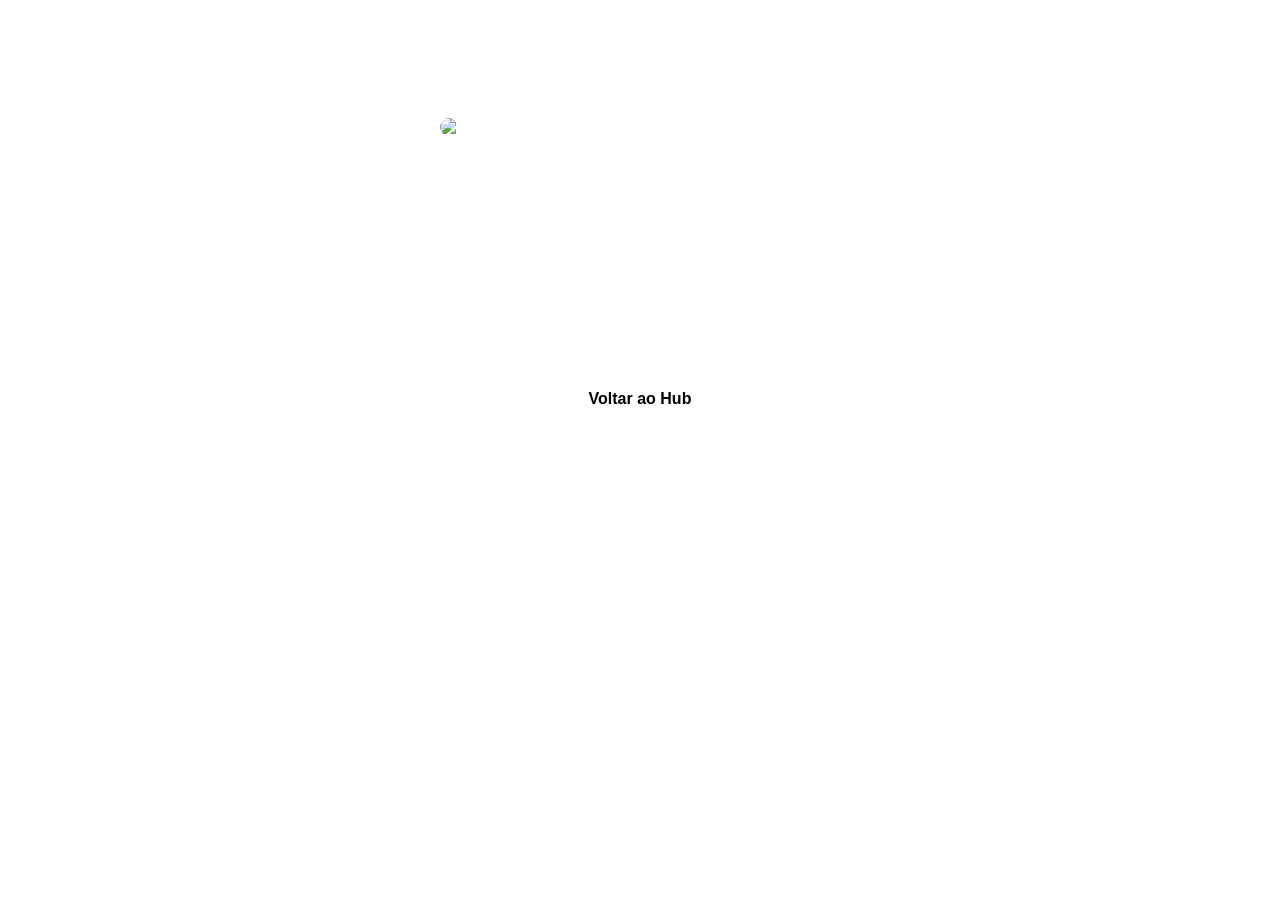
==== pap.html @ 2995ec82 "Create pap.html" ====
<!DOCTYPE html>
<html lang="pt">
<head>
  <meta charset="UTF-8">
  <meta name="viewport" content="width=device-width, initial-scale=1.0">
  <title>A minha PAP - My Creative Hub</title>
  <link rel="stylesheet" href="style.css">
  <link rel="manifest" href="manifest.json">
</head>
<body>
  <header>
    <h1>A minha PAP</h1>
    <p class="bio">Projeto de Aptidão Profissional</p>
  </header>
  
  <main class="links-container">
    <div class="pap-content">
      <img src="assets/images/pap-preview.png" alt="Preview da PAP" class="pap-image">
      
      <p class="pap-text">
O meu projeto de PAP consiste num guia turístico interativo para a cidade do Porto, utilizando tecnologia de Realidade Aumentada (AR). Os utilizadores podem apontar o telemóvel para os principais monumentos (como a Torre dos Clérigos, na imagem) e ver informações históricas e animações 3D sobre o local. O objetivo é criar uma experiência de turismo imersiva e moderna. O design da app e a modelação 3D foram feitos no Blender e no Unity.
      </p>
    </div>
    
    <a href="index.html" class="btn">Voltar ao Hub</a>
  </main>
</body>
</html>
---- style.css ----
* { box-sizing: border-box; margin: 0; padding: 0; }

body { font-family: 'Segoe UI', sans-serif; background-color: #lalala; color: white; }

/* --- Ecrã Inicial --- */
.home-bg {
  background: linear-gradient(rgba(0,0,0,0.7), rgba(0,0,0,0.7)),
              url('assets/images/pap-preview.png');
  background-size: cover;
  background-position: center;
  min-height: 100vh;
  display: flex;
  flex-direction: column;
}

.menu-container { padding: 20px; }
.hamburger { font-size: 30px; cursor: pointer; text-shadow: 2px 2px 4px rgba(0,0,0,0.8);
}
.hidden { display: none; }
#nav-menu { background: rgba(255, 255, 255, 0.95); padding: 20px; border-radius: 10px; width: 90%; margin: 10px auto; }
#nav-menu a { display: block; color: black; padding: 10px; text-decoration: none; font- weight: bold; }

.hero-content {
  flex-grow: 1;
  display: flex;
  flex-direction: column;
  align-items: center;
  justify-content: center;
  text-align: center;
  text-shadow: 2px 2px 6px rgba(0,0,0,0.9);
}
  
.main-logo { width: 120px; border-radius: 20px; margin-bottom: 20px; }

/* Página PAP --- */
/* Garantir que o header e a main da página PAP centralizam tudo */
header { text-align: center; padding: 30px 20px 10px 20px; }
header .bio { color: rgba(255,255,255,0.7); font-size: 14px; margin-top: 5px; }

.links-container {
    display: flex;
    flex-direction: column;
    align-items: center;
    padding: 20px;
}

.pap-content {
  text-align: center;
  max-width: 600px;
}

.pap-image { width: 90%; max-width: 400px; display: block; margin: 0 auto 20px auto; border-radius: 15px; }
.pap-text { font-size: 16px; line-height: 1.6; max-width: 500px; margin: 0 auto; padding: 10px; text-align: justify; }

/* Botão e Rodapé */
.btn {
    display: block;
    width: 80%;
    max-width: 300px;
    background: white; color: black;
    text-align: center;
    padding: 15px;
    margin: 20px auto;
    border-radius: 12px; text-decoration: none;
    font-weight: bold;
}

footer { text-align: center; color: rgba(255,255,255,0.7); font-size: 10px; padding:
10px; margin-top: auto; }
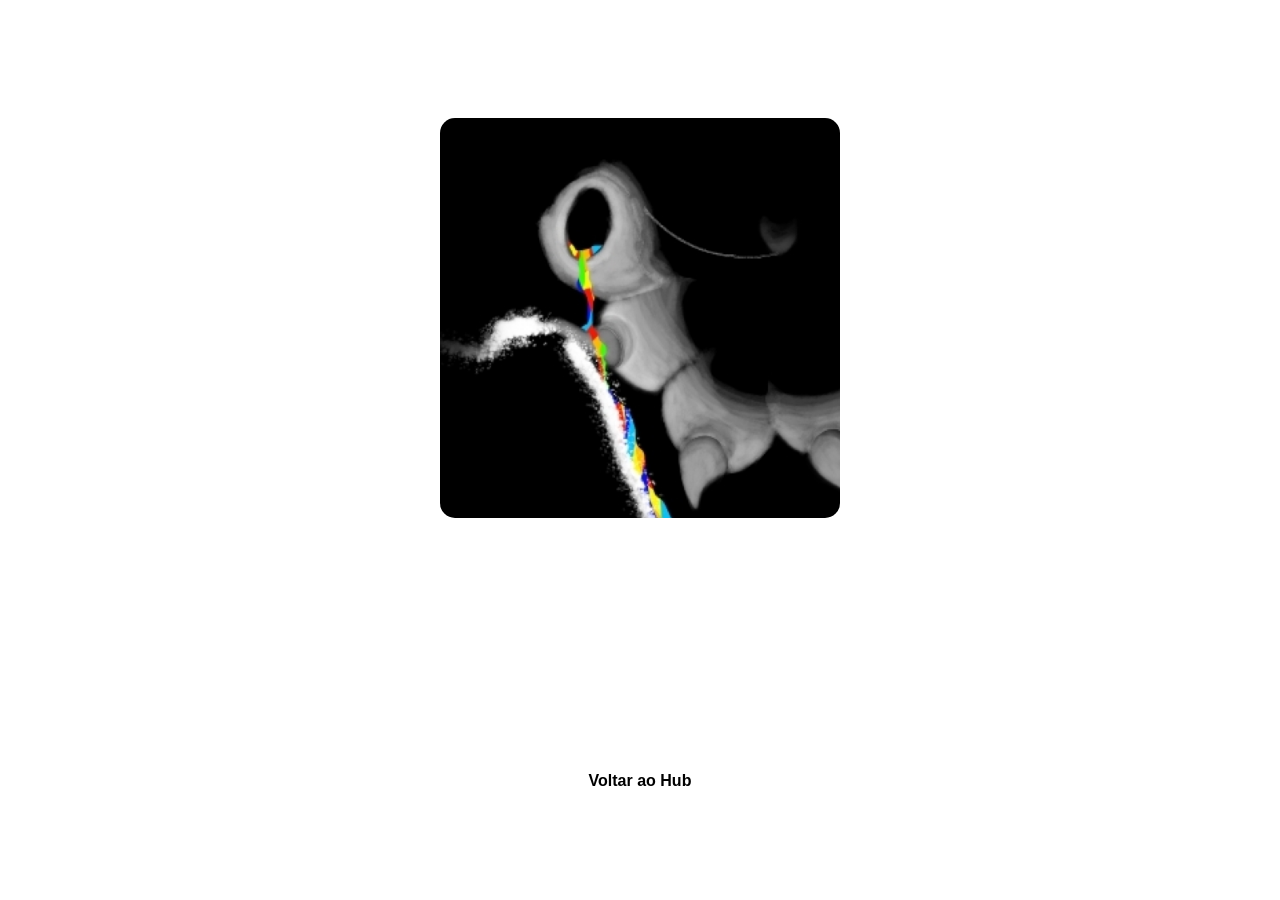
==== commit 711a03f3: "Update pap.html" ====
--- a/pap.html
+++ b/pap.html
@@ -15,7 +15,7 @@
   
   <main class="links-container">
     <div class="pap-content">
-      <img src="assets/images/pap-preview.png" alt="Preview da PAP" class="pap-image">
+      <img src="assets/images/pap-preview.jpg" alt="Preview da PAP" class="pap-image">
       
       <p class="pap-text">
 O meu projeto de PAP consiste num guia turístico interativo para a cidade do Porto, utilizando tecnologia de Realidade Aumentada (AR). Os utilizadores podem apontar o telemóvel para os principais monumentos (como a Torre dos Clérigos, na imagem) e ver informações históricas e animações 3D sobre o local. O objetivo é criar uma experiência de turismo imersiva e moderna. O design da app e a modelação 3D foram feitos no Blender e no Unity.
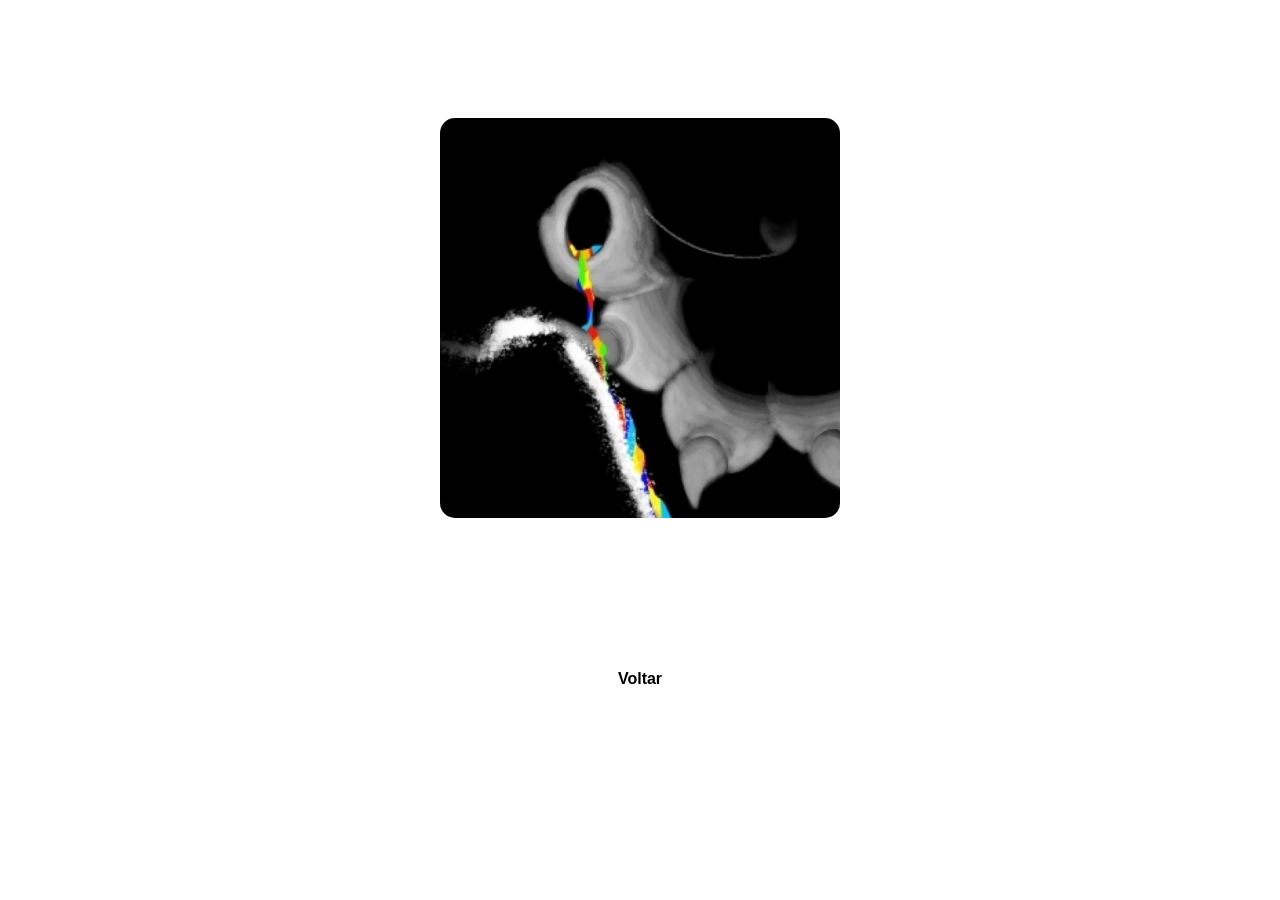
==== commit 509f3c6d: "Update pap.html" ====
--- a/pap.html
+++ b/pap.html
@@ -10,19 +10,17 @@
 <body>
   <header>
     <h1>A minha PAP</h1>
-    <p class="bio">Projeto de Aptidão Profissional</p>
+    <p class="bio">Prova de Aptidão Profissional</p>
   </header>
   
   <main class="links-container">
     <div class="pap-content">
       <img src="assets/images/pap-preview.jpg" alt="Preview da PAP" class="pap-image">
       
-      <p class="pap-text">
-O meu projeto de PAP consiste num guia turístico interativo para a cidade do Porto, utilizando tecnologia de Realidade Aumentada (AR). Os utilizadores podem apontar o telemóvel para os principais monumentos (como a Torre dos Clérigos, na imagem) e ver informações históricas e animações 3D sobre o local. O objetivo é criar uma experiência de turismo imersiva e moderna. O design da app e a modelação 3D foram feitos no Blender e no Unity.
-      </p>
+      <p class="pap-text">A minha PAP utiliza lagartas e elementos visuais e auditivos simbólicos para retratar isolamento e escapismo através do uso da imaginação.</p>
     </div>
     
-    <a href="index.html" class="btn">Voltar ao Hub</a>
+    <a href="index.html" class="btn">Voltar</a>
   </main>
 </body>
 </html>
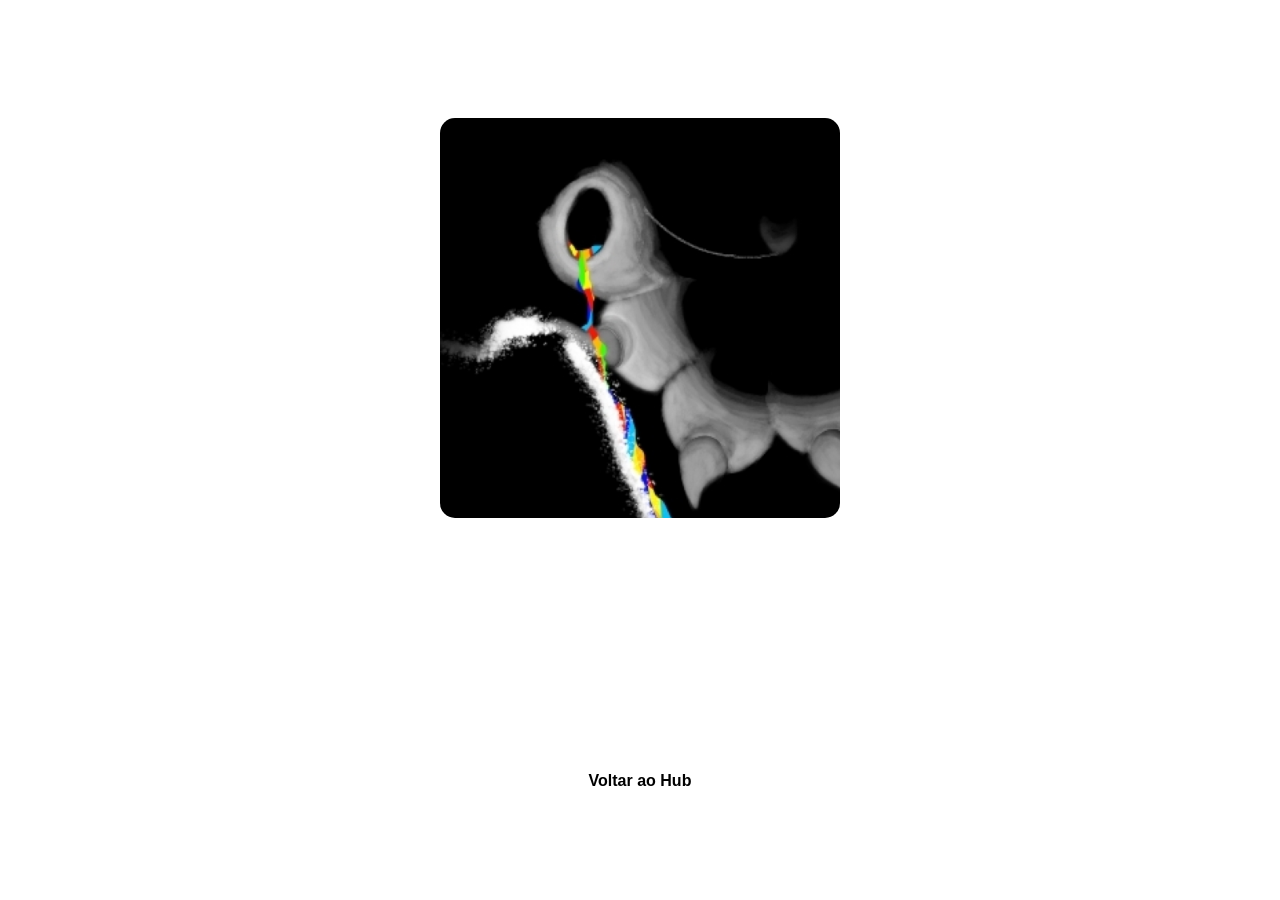
==== commit f368fd2e: "Update pap.html" ====
--- a/pap.html
+++ b/pap.html
@@ -10,17 +10,19 @@
 <body>
   <header>
     <h1>A minha PAP</h1>
-    <p class="bio">Prova de Aptidão Profissional</p>
+    <p class="bio">Projeto de Aptidão Profissional</p>
   </header>
   
   <main class="links-container">
     <div class="pap-content">
       <img src="assets/images/pap-preview.jpg" alt="Preview da PAP" class="pap-image">
       
-      <p class="pap-text">A minha PAP utiliza lagartas e elementos visuais e auditivos simbólicos para retratar isolamento e escapismo através do uso da imaginação.</p>
+      <p class="pap-text">
+O meu projeto de PAP consiste num guia turístico interativo para a cidade do Porto, utilizando tecnologia de Realidade Aumentada (AR). Os utilizadores podem apontar o telemóvel para os principais monumentos (como a Torre dos Clérigos, na imagem) e ver informações históricas e animações 3D sobre o local. O objetivo é criar uma experiência de turismo imersiva e moderna. O design da app e a modelação 3D foram feitos no Blender e no Unity.
+      </p>
     </div>
     
-    <a href="index.html" class="btn">Voltar</a>
+    <a href="index.html" class="btn">Voltar ao Hub</a>
   </main>
 </body>
 </html>
--- a/style.css
+++ b/style.css
@@ -1,3 +1,4 @@
+
 * { box-sizing: border-box; margin: 0; padding: 0; }
 
 body { font-family: 'Segoe UI', sans-serif; background-color: #lalala; color: white; }
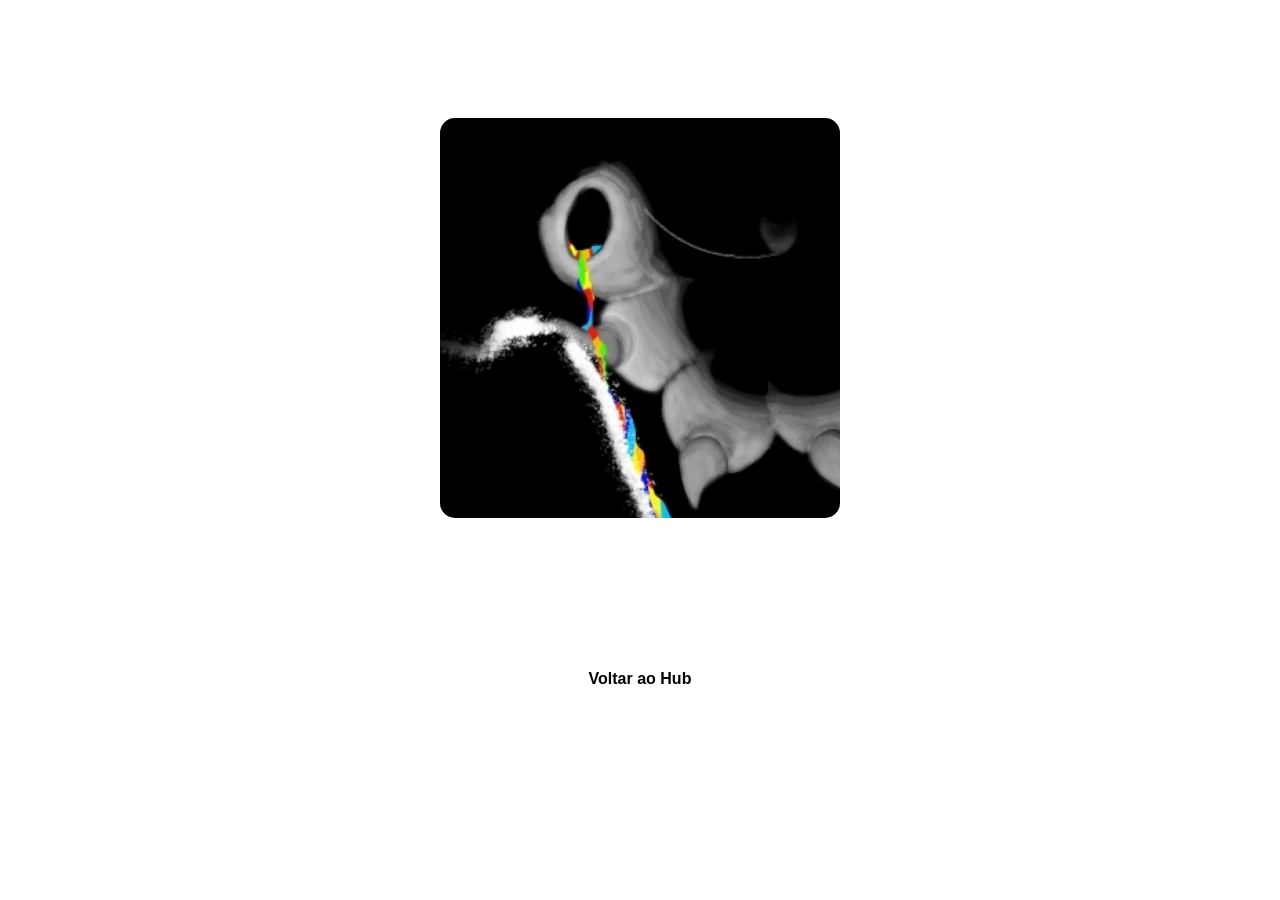
==== commit 201cd922: "Update pap.html" ====
--- a/pap.html
+++ b/pap.html
@@ -10,16 +10,14 @@
 <body>
   <header>
     <h1>A minha PAP</h1>
-    <p class="bio">Projeto de Aptidão Profissional</p>
+    <p class="bio">Deep Inside my Shell</p>
   </header>
   
   <main class="links-container">
     <div class="pap-content">
       <img src="assets/images/pap-preview.jpg" alt="Preview da PAP" class="pap-image">
       
-      <p class="pap-text">
-O meu projeto de PAP consiste num guia turístico interativo para a cidade do Porto, utilizando tecnologia de Realidade Aumentada (AR). Os utilizadores podem apontar o telemóvel para os principais monumentos (como a Torre dos Clérigos, na imagem) e ver informações históricas e animações 3D sobre o local. O objetivo é criar uma experiência de turismo imersiva e moderna. O design da app e a modelação 3D foram feitos no Blender e no Unity.
-      </p>
+      <p class="pap-text">A minha PAP utiliza lagartas e elementos visuais e auditivos simbólicos para retratar isolamento e escapismo através do uso da imaginação.</p>
     </div>
     
     <a href="index.html" class="btn">Voltar ao Hub</a>
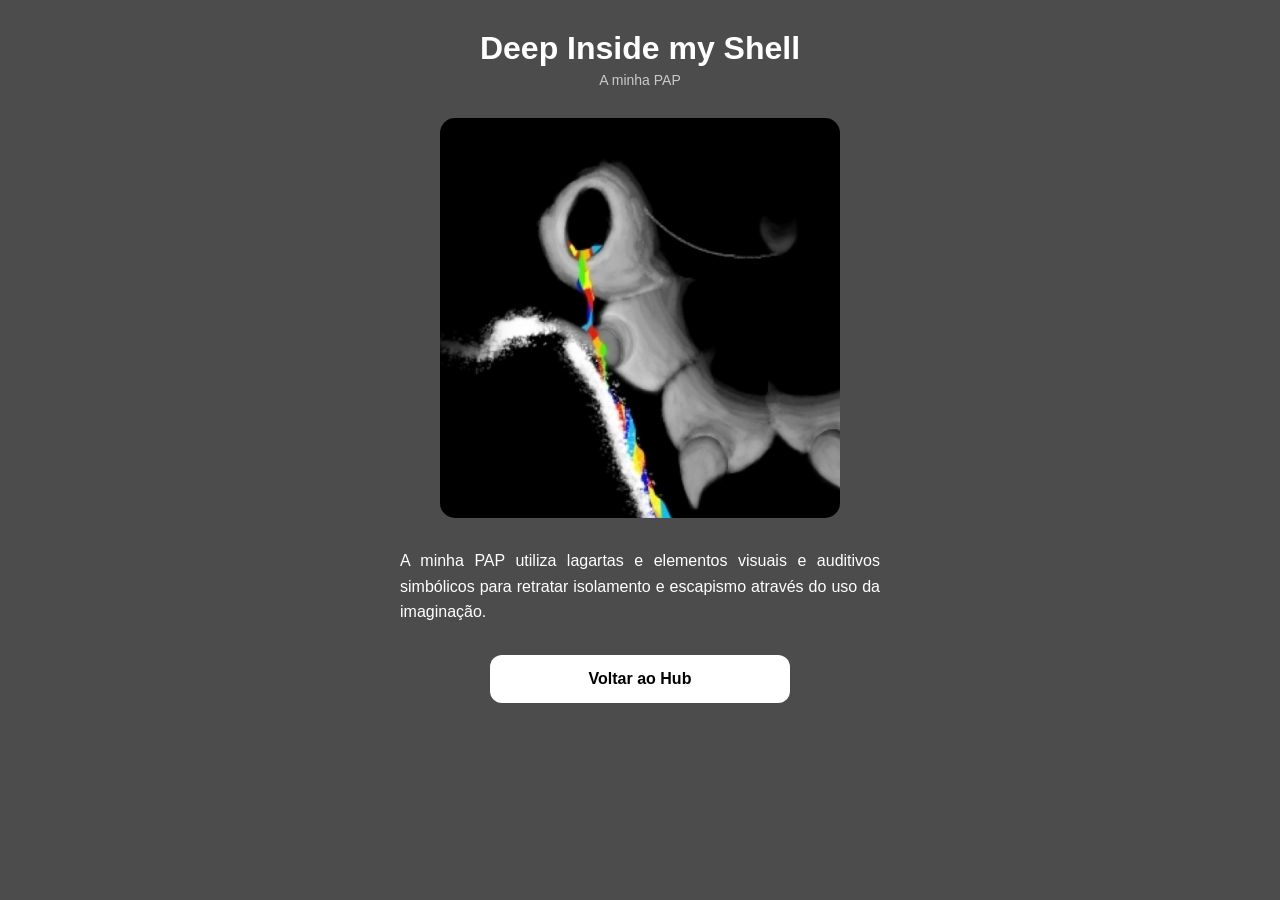
==== commit 1dd7aa18: "Update pap.html" ====
--- a/pap.html
+++ b/pap.html
@@ -7,10 +7,10 @@
   <link rel="stylesheet" href="style.css">
   <link rel="manifest" href="manifest.json">
 </head>
-<body>
+<body class="home-bg">
   <header>
-    <h1>A minha PAP</h1>
-    <p class="bio">Deep Inside my Shell</p>
+    <h1>Deep Inside my Shell</h1>
+    <p class="bio">A minha PAP</p>
   </header>
   
   <main class="links-container">
